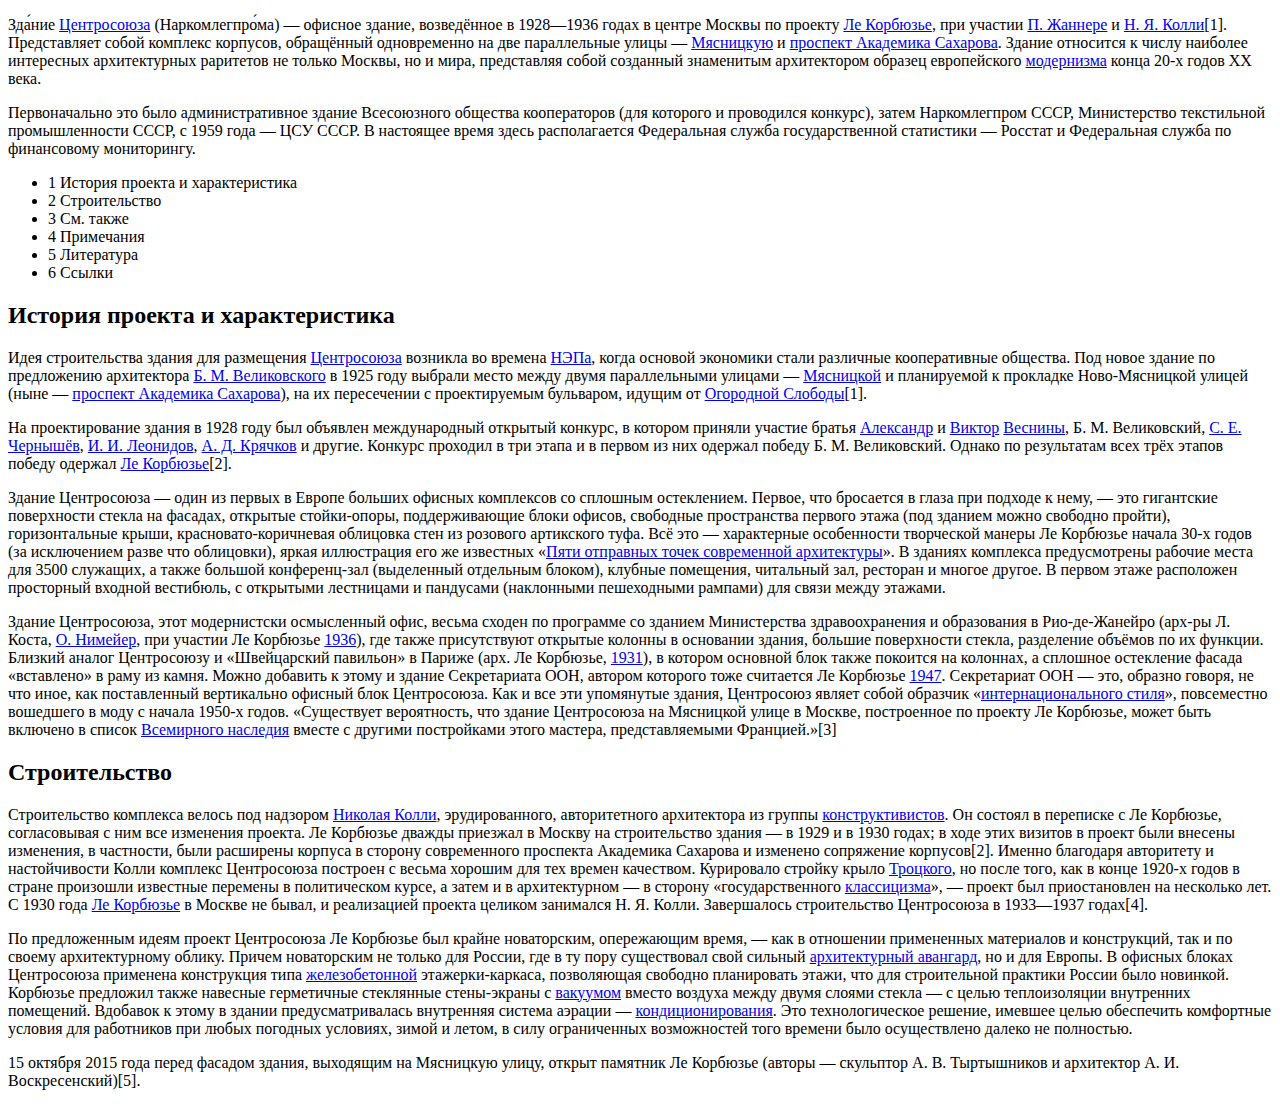
==== index2.html @ 6dd2ca1f "добавлен новый проект" ====
<!DOCTYPE html>
<!DOCTYPE html>
<html>
  <head>
    <meta charset="utf-8">
    <title>Здание Центросоюза</title>
  </head>
  <body>
    <p>Зда́ние <a href="https://ru.wikipedia.org/wiki/%D0%A6%D0%B5%D0%BD%D1%82%D1%80%D0%BE%D1%81%D0%BE%D1%8E%D0%B7">Центросоюза</a> (Наркомлегпро́ма) — офисное здание, возведённое в 1928—1936 годах в центре Москвы по проекту <a href="https://ru.wikipedia.org/wiki/%D0%9B%D0%B5_%D0%9A%D0%BE%D1%80%D0%B1%D1%8E%D0%B7%D1%8C%D0%B5">Ле Корбюзье</a>, при участии <a href="https://ru.wikipedia.org/wiki/%D0%96%D0%B0%D0%BD%D0%BD%D0%B5%D1%80%D0%B5,_%D0%9F%D1%8C%D0%B5%D1%80">П. Жаннере</a> и <a href="https://ru.wikipedia.org/wiki/%D0%9A%D0%BE%D0%BB%D0%BB%D0%B8,_%D0%9D%D0%B8%D0%BA%D0%BE%D0%BB%D0%B0%D0%B9_%D0%94%D0%B6%D0%B5%D0%BC%D1%81%D0%BE%D0%B2%D0%B8%D1%87">Н. Я. Колли</a>[1]. Представляет собой комплекс корпусов, обращённый одновременно на две параллельные улицы — <a href="https://ru.wikipedia.org/wiki/%D0%9C%D1%8F%D1%81%D0%BD%D0%B8%D1%86%D0%BA%D0%B0%D1%8F_%D1%83%D0%BB%D0%B8%D1%86%D0%B0">Мясницкую</a> и <a href="https://ru.wikipedia.org/wiki/%D0%9F%D1%80%D0%BE%D1%81%D0%BF%D0%B5%D0%BA%D1%82_%D0%90%D0%BA%D0%B0%D0%B4%D0%B5%D0%BC%D0%B8%D0%BA%D0%B0_%D0%A1%D0%B0%D1%85%D0%B0%D1%80%D0%BE%D0%B2%D0%B0_(%D0%9C%D0%BE%D1%81%D0%BA%D0%B2%D0%B0)">проспект Академика Сахарова</a>. Здание относится к числу наиболее интересных архитектурных раритетов не только Москвы, но и мира, представляя собой созданный знаменитым архитектором образец европейского <a href="https://ru.wikipedia.org/wiki/%D0%90%D1%80%D1%85%D0%B8%D1%82%D0%B5%D0%BA%D1%82%D1%83%D1%80%D0%BD%D1%8B%D0%B9_%D0%BC%D0%BE%D0%B4%D0%B5%D1%80%D0%BD%D0%B8%D0%B7%D0%BC">модернизма</a> конца 20-х годов XX века.</p>
    <p>Первоначально это было административное здание Всесоюзного общества кооператоров (для которого и проводился конкурс), затем Наркомлегпром СССР, Министерство текстильной промышленности СССР, с 1959 года — ЦСУ СССР. В настоящее время здесь располагается Федеральная служба государственной статистики — Росстат и Федеральная служба по финансовому мониторингу.</p>

    <ul>
      <li>1	История проекта и характеристика</li>
      <li>2	Строительство</li>
      <li>3	См. также</li>
      <li>4	Примечания</li>
      <li>5	Литература</li>
      <li>6	Ссылки</li>
    </ul>

    <h2>История проекта и характеристика</h2>
    <p>Идея строительства здания для размещения <a href="https://ru.wikipedia.org/wiki/%D0%A6%D0%B5%D0%BD%D1%82%D1%80%D0%BE%D1%81%D0%BE%D1%8E%D0%B7">Центросоюза</a> возникла во времена <a href="https://ru.wikipedia.org/wiki/%D0%9D%D0%BE%D0%B2%D0%B0%D1%8F_%D1%8D%D0%BA%D0%BE%D0%BD%D0%BE%D0%BC%D0%B8%D1%87%D0%B5%D1%81%D0%BA%D0%B0%D1%8F_%D0%BF%D0%BE%D0%BB%D0%B8%D1%82%D0%B8%D0%BA%D0%B0">НЭПа</a>, когда основой экономики стали различные кооперативные общества. Под новое здание по предложению архитектора <a href="https://ru.wikipedia.org/wiki/%D0%92%D0%B5%D0%BB%D0%B8%D0%BA%D0%BE%D0%B2%D1%81%D0%BA%D0%B8%D0%B9,_%D0%91%D0%BE%D1%80%D0%B8%D1%81_%D0%9C%D0%B8%D1%85%D0%B0%D0%B9%D0%BB%D0%BE%D0%B2%D0%B8%D1%87">Б. М. Великовского</a> в 1925 году выбрали место между двумя параллельными улицами — <a href="https://ru.wikipedia.org/wiki/%D0%9C%D1%8F%D1%81%D0%BD%D0%B8%D1%86%D0%BA%D0%B0%D1%8F_%D1%83%D0%BB%D0%B8%D1%86%D0%B0">Мясницкой</a> и планируемой к прокладке Ново-Мясницкой улицей (ныне — <a href="https://ru.wikipedia.org/wiki/%D0%9F%D1%80%D0%BE%D1%81%D0%BF%D0%B5%D0%BA%D1%82_%D0%90%D0%BA%D0%B0%D0%B4%D0%B5%D0%BC%D0%B8%D0%BA%D0%B0_%D0%A1%D0%B0%D1%85%D0%B0%D1%80%D0%BE%D0%B2%D0%B0_(%D0%9C%D0%BE%D1%81%D0%BA%D0%B2%D0%B0)">проспект Академика Сахарова</a>), на их пересечении с проектируемым бульваром, идущим от <a href="https://ru.wikipedia.org/wiki/%D0%9F%D0%B5%D1%80%D0%B5%D1%83%D0%BB%D0%BE%D0%BA_%D0%9E%D0%B3%D0%BE%D1%80%D0%BE%D0%B4%D0%BD%D0%B0%D1%8F_%D0%A1%D0%BB%D0%BE%D0%B1%D0%BE%D0%B4%D0%B0">Огородной Слободы</a>[1].</p>
    <p>На проектирование здания в 1928 году был объявлен международный открытый конкурс, в котором приняли участие братья <a href="https://ru.wikipedia.org/wiki/%D0%92%D0%B5%D1%81%D0%BD%D0%B8%D0%BD,_%D0%90%D0%BB%D0%B5%D0%BA%D1%81%D0%B0%D0%BD%D0%B4%D1%80_%D0%90%D0%BB%D0%B5%D0%BA%D1%81%D0%B0%D0%BD%D0%B4%D1%80%D0%BE%D0%B2%D0%B8%D1%87">Александр</a> и <a href="https://ru.wikipedia.org/wiki/%D0%92%D0%B5%D1%81%D0%BD%D0%B8%D0%BD,_%D0%92%D0%B8%D0%BA%D1%82%D0%BE%D1%80_%D0%90%D0%BB%D0%B5%D0%BA%D1%81%D0%B0%D0%BD%D0%B4%D1%80%D0%BE%D0%B2%D0%B8%D1%87">Виктор</a> <a href="https://ru.wikipedia.org/wiki/%D0%92%D0%B5%D1%81%D0%BD%D0%B8%D0%BD%D1%8B">Веснины</a>, Б. М. Великовский, <a href="https://ru.wikipedia.org/wiki/%D0%A7%D0%B5%D1%80%D0%BD%D1%8B%D1%88%D1%91%D0%B2,_%D0%A1%D0%B5%D1%80%D0%B3%D0%B5%D0%B9_%D0%95%D0%B3%D0%BE%D1%80%D0%BE%D0%B2%D0%B8%D1%87">С. Е. Чернышёв</a>, <a href="https://ru.wikipedia.org/wiki/%D0%9B%D0%B5%D0%BE%D0%BD%D0%B8%D0%B4%D0%BE%D0%B2,_%D0%98%D0%B2%D0%B0%D0%BD_%D0%98%D0%BB%D1%8C%D0%B8%D1%87">И. И. Леонидов</a>, <a href="https://ru.wikipedia.org/wiki/%D0%9A%D1%80%D1%8F%D1%87%D0%BA%D0%BE%D0%B2,_%D0%90%D0%BD%D0%B4%D1%80%D0%B5%D0%B9_%D0%94%D0%BC%D0%B8%D1%82%D1%80%D0%B8%D0%B5%D0%B2%D0%B8%D1%87">А. Д. Крячков</a> и другие. Конкурс проходил в три этапа и в первом из них одержал победу Б. М. Великовский. Однако по результатам всех трёх этапов победу одержал <a href="https://ru.wikipedia.org/wiki/%D0%9B%D0%B5_%D0%9A%D0%BE%D1%80%D0%B1%D1%8E%D0%B7%D1%8C%D0%B5">Ле Корбюзье</a>[2].</p>
    <p>Здание Центросоюза — один из первых в Европе больших офисных комплексов со сплошным остеклением. Первое, что бросается в глаза при подходе к нему, — это гигантские поверхности стекла на фасадах, открытые стойки-опоры, поддерживающие блоки офисов, свободные пространства первого этажа (под зданием можно свободно пройти), горизонтальные крыши, красновато-коричневая облицовка стен из розового артикского туфа. Всё это — характерные особенности творческой манеры Ле Корбюзье начала 30-х годов (за исключением разве что облицовки), яркая иллюстрация его же известных «<a href="https://ru.wikipedia.org/wiki/%D0%9F%D1%8F%D1%82%D1%8C_%D0%BE%D1%82%D0%BF%D1%80%D0%B0%D0%B2%D0%BD%D1%8B%D1%85_%D1%82%D0%BE%D1%87%D0%B5%D0%BA_%D1%81%D0%BE%D0%B2%D1%80%D0%B5%D0%BC%D0%B5%D0%BD%D0%BD%D0%BE%D0%B9_%D0%B0%D1%80%D1%85%D0%B8%D1%82%D0%B5%D0%BA%D1%82%D1%83%D1%80%D1%8B">Пяти отправных точек современной архитектуры</a>». В зданиях комплекса предусмотрены рабочие места для 3500 служащих, а также большой конференц-зал (выделенный отдельным блоком), клубные помещения, читальный зал, ресторан и многое другое. В первом этаже расположен просторный входной вестибюль, с открытыми лестницами и пандусами (наклонными пешеходными рампами) для связи между этажами.</p>
    <p>Здание Центросоюза, этот модернистски осмысленный офис, весьма сходен по программе со зданием Министерства здравоохранения и образования в Рио-де-Жанейро (арх-ры Л. Коста, <a href="https://ru.wikipedia.org/wiki/%D0%9D%D0%B8%D0%BC%D0%B5%D0%B9%D0%B5%D1%80,_%D0%9E%D1%81%D0%BA%D0%B0%D1%80">О. Нимейер</a>, при участии Ле Корбюзье <a href="https://ru.wikipedia.org/wiki/1936">1936</a>), где также присутствуют открытые колонны в основании здания, большие поверхности стекла, разделение объёмов по их функции. Близкий аналог Центросоюзу и «Швейцарский павильон» в Париже (арх. Ле Корбюзье, <a href="https://ru.wikipedia.org/wiki/1931">1931</a>), в котором основной блок также покоится на колоннах, а сплошное остекление фасада «вставлено» в раму из камня. Можно добавить к этому и здание Секретариата ООН, автором которого тоже считается Ле Корбюзье <a href="https://ru.wikipedia.org/wiki/1947">1947</a>. Секретариат ООН — это, образно говоря, не что иное, как поставленный вертикально офисный блок Центросоюза. Как и все эти упомянутые здания, Центросоюз являет собой образчик «<a href="https://ru.wikipedia.org/wiki/%D0%92%D1%81%D0%B5%D0%BC%D0%B8%D1%80%D0%BD%D0%BE%D0%B5_%D0%BD%D0%B0%D1%81%D0%BB%D0%B5%D0%B4%D0%B8%D0%B5">интернационального стиля</a>», повсеместно вошедшего в моду с начала 1950-х годов. «Существует вероятность, что здание Центросоюза на Мясницкой улице в Москве, построенное по проекту Ле Корбюзье, может быть включено в список <a href="https://ru.wikipedia.org/wiki/%D0%92%D1%81%D0%B5%D0%BC%D0%B8%D1%80%D0%BD%D0%BE%D0%B5_%D0%BD%D0%B0%D1%81%D0%BB%D0%B5%D0%B4%D0%B8%D0%B5">Всемирного наследия</a> вместе с другими постройками этого мастера, представляемыми Францией.»[3]</p>

    <h2>Строительство</h2>
    <p>Строительство комплекса велось под надзором <a href="https://ru.wikipedia.org/wiki/%D0%9A%D0%BE%D0%BB%D0%BB%D0%B8,_%D0%9D%D0%B8%D0%BA%D0%BE%D0%BB%D0%B0%D0%B9_%D0%AF%D0%BA%D0%BE%D0%B2%D0%BB%D0%B5%D0%B2%D0%B8%D1%87">Николая Колли</a>, эрудированного, авторитетного архитектора из группы <a href="https://ru.wikipedia.org/wiki/%D0%9A%D0%BE%D0%BD%D1%81%D1%82%D1%80%D1%83%D0%BA%D1%82%D0%B8%D0%B2%D0%B8%D0%B7%D0%BC_(%D0%B8%D1%81%D0%BA%D1%83%D1%81%D1%81%D1%82%D0%B2%D0%BE)">конструктивистов</a>. Он состоял в переписке с Ле Корбюзье, согласовывая с ним все изменения проекта. Ле Корбюзье дважды приезжал в Москву на строительство здания — в 1929 и в 1930 годах; в ходе этих визитов в проект были внесены изменения, в частности, были расширены корпуса в сторону современного проспекта Академика Сахарова и изменено сопряжение корпусов[2]. Именно благодаря авторитету и настойчивости Колли комплекс Центросоюза построен с весьма хорошим для тех времен качеством. Курировало стройку крыло <a href="https://ru.wikipedia.org/wiki/%D0%A2%D1%80%D0%BE%D1%86%D0%BA%D0%B8%D0%B9,_%D0%9B%D0%B5%D0%B2">Троцкого</a>, но после того, как в конце 1920-х годов в стране произошли известные перемены в политическом курсе, а затем и в архитектурном — в сторону «государственного <a href="https://ru.wikipedia.org/wiki/%D0%9A%D0%BB%D0%B0%D1%81%D1%81%D0%B8%D1%86%D0%B8%D0%B7%D0%BC">классицизма</a>», — проект был приостановлен на несколько лет. С 1930 года <a href="https://ru.wikipedia.org/wiki/%D0%9B%D0%B5_%D0%9A%D0%BE%D1%80%D0%B1%D1%8E%D0%B7%D1%8C%D0%B5">Ле Корбюзье</a> в Москве не бывал, и реализацией проекта целиком занимался Н. Я. Колли. Завершалось строительство Центросоюза в 1933—1937 годах[4].</p>
    <p>По предложенным идеям проект Центросоюза Ле Корбюзье был крайне новаторским, опережающим время, — как в отношении примененных материалов и конструкций, так и по своему архитектурному облику. Причем новаторским не только для России, где в ту пору существовал свой сильный <a href="https://ru.wikipedia.org/wiki/%D0%9A%D0%BE%D0%BD%D1%81%D1%82%D1%80%D1%83%D0%BA%D1%82%D0%B8%D0%B2%D0%B8%D0%B7%D0%BC_(%D0%B8%D1%81%D0%BA%D1%83%D1%81%D1%81%D1%82%D0%B2%D0%BE)">архитектурный авангард</a>, но и для Европы. В офисных блоках Центросоюза применена конструкция типа <a href="https://ru.wikipedia.org/wiki/%D0%96%D0%B5%D0%BB%D0%B5%D0%B7%D0%BE%D0%B1%D0%B5%D1%82%D0%BE%D0%BD">железобетонной</a> этажерки-каркаса, позволяющая свободно планировать этажи, что для строительной практики России было новинкой. Корбюзье предложил также навесные герметичные стеклянные стены-экраны с <a href="https://ru.wikipedia.org/wiki/%D0%92%D0%B0%D0%BA%D1%83%D1%83%D0%BC">вакуумом</a> вместо воздуха между двумя слоями стекла — с целью теплоизоляции внутренних помещений. Вдобавок к этому в здании предусматривалась внутренняя система аэрации — <a href="https://ru.wikipedia.org/wiki/%D0%9A%D0%BE%D0%BD%D0%B4%D0%B8%D1%86%D0%B8%D0%BE%D0%BD%D0%B8%D1%80%D0%BE%D0%B2%D0%B0%D0%BD%D0%B8%D0%B5">кондиционирования</a>. Это технологическое решение, имевшее целью обеспечить комфортные условия для работников при любых погодных условиях, зимой и летом, в силу ограниченных возможностей того времени было осуществлено далеко не полностью.</p>
    <p>15 октября 2015 года перед фасадом здания, выходящим на Мясницкую улицу, открыт памятник Ле Корбюзье (авторы — скульптор А. В. Тыртышников и архитектор А. И. Воскресенский)[5].</p>
  </body>
</html>
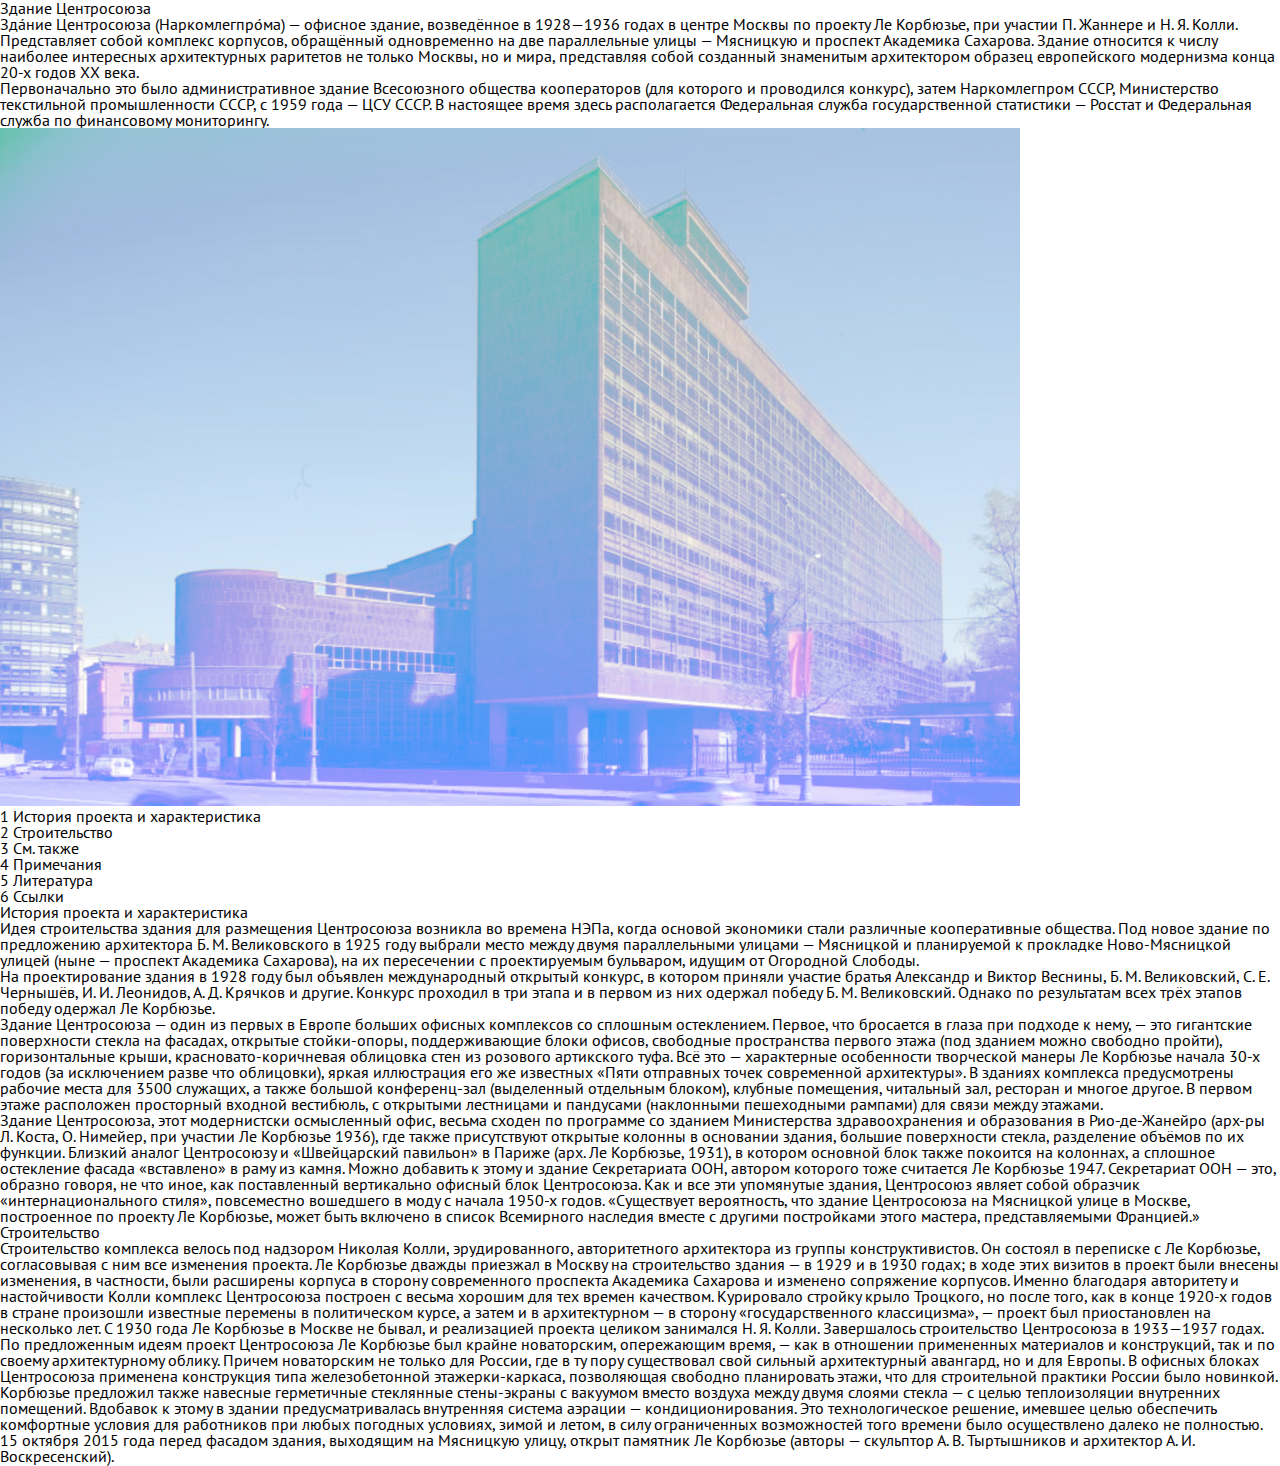
==== commit 471db2f6: "занятие 3" ====
--- a/index2.html
+++ b/index2.html
@@ -1,13 +1,17 @@
-<!DOCTYPE html>
 <!DOCTYPE html>
 <html>
   <head>
     <meta charset="utf-8">
     <title>Здание Центросоюза</title>
+    <link rel="stylesheet" href="stylesheets/style.css">
   </head>
+
   <body>
-    <p>Зда́ние <a href="https://ru.wikipedia.org/wiki/%D0%A6%D0%B5%D0%BD%D1%82%D1%80%D0%BE%D1%81%D0%BE%D1%8E%D0%B7">Центросоюза</a> (Наркомлегпро́ма) — офисное здание, возведённое в 1928—1936 годах в центре Москвы по проекту <a href="https://ru.wikipedia.org/wiki/%D0%9B%D0%B5_%D0%9A%D0%BE%D1%80%D0%B1%D1%8E%D0%B7%D1%8C%D0%B5">Ле Корбюзье</a>, при участии <a href="https://ru.wikipedia.org/wiki/%D0%96%D0%B0%D0%BD%D0%BD%D0%B5%D1%80%D0%B5,_%D0%9F%D1%8C%D0%B5%D1%80">П. Жаннере</a> и <a href="https://ru.wikipedia.org/wiki/%D0%9A%D0%BE%D0%BB%D0%BB%D0%B8,_%D0%9D%D0%B8%D0%BA%D0%BE%D0%BB%D0%B0%D0%B9_%D0%94%D0%B6%D0%B5%D0%BC%D1%81%D0%BE%D0%B2%D0%B8%D1%87">Н. Я. Колли</a>[1]. Представляет собой комплекс корпусов, обращённый одновременно на две параллельные улицы — <a href="https://ru.wikipedia.org/wiki/%D0%9C%D1%8F%D1%81%D0%BD%D0%B8%D1%86%D0%BA%D0%B0%D1%8F_%D1%83%D0%BB%D0%B8%D1%86%D0%B0">Мясницкую</a> и <a href="https://ru.wikipedia.org/wiki/%D0%9F%D1%80%D0%BE%D1%81%D0%BF%D0%B5%D0%BA%D1%82_%D0%90%D0%BA%D0%B0%D0%B4%D0%B5%D0%BC%D0%B8%D0%BA%D0%B0_%D0%A1%D0%B0%D1%85%D0%B0%D1%80%D0%BE%D0%B2%D0%B0_(%D0%9C%D0%BE%D1%81%D0%BA%D0%B2%D0%B0)">проспект Академика Сахарова</a>. Здание относится к числу наиболее интересных архитектурных раритетов не только Москвы, но и мира, представляя собой созданный знаменитым архитектором образец европейского <a href="https://ru.wikipedia.org/wiki/%D0%90%D1%80%D1%85%D0%B8%D1%82%D0%B5%D0%BA%D1%82%D1%83%D1%80%D0%BD%D1%8B%D0%B9_%D0%BC%D0%BE%D0%B4%D0%B5%D1%80%D0%BD%D0%B8%D0%B7%D0%BC">модернизма</a> конца 20-х годов XX века.</p>
+    <h1>Здание Центросоюза</h1>
+    <p>Зда́ние <a target="_blank" href href="https://ru.wikipedia.org/wiki/%D0%A6%D0%B5%D0%BD%D1%82%D1%80%D0%BE%D1%81%D0%BE%D1%8E%D0%B7">Центросоюза</a> (Наркомлегпро́ма) — офисное здание, возведённое в 1928—1936 годах в центре Москвы по проекту <a target="_blank" href href="https://ru.wikipedia.org/wiki/%D0%9B%D0%B5_%D0%9A%D0%BE%D1%80%D0%B1%D1%8E%D0%B7%D1%8C%D0%B5">Ле Корбюзье</a>, при участии <a target="_blank" href href="https://ru.wikipedia.org/wiki/%D0%96%D0%B0%D0%BD%D0%BD%D0%B5%D1%80%D0%B5,_%D0%9F%D1%8C%D0%B5%D1%80">П. Жаннере</a> и <a target="_blank" href href="https://ru.wikipedia.org/wiki/%D0%9A%D0%BE%D0%BB%D0%BB%D0%B8,_%D0%9D%D0%B8%D0%BA%D0%BE%D0%BB%D0%B0%D0%B9_%D0%94%D0%B6%D0%B5%D0%BC%D1%81%D0%BE%D0%B2%D0%B8%D1%87">Н. Я. Колли</a>. Представляет собой комплекс корпусов, обращённый одновременно на две параллельные улицы — <a target="_blank" href href="https://ru.wikipedia.org/wiki/%D0%9C%D1%8F%D1%81%D0%BD%D0%B8%D1%86%D0%BA%D0%B0%D1%8F_%D1%83%D0%BB%D0%B8%D1%86%D0%B0">Мясницкую</a> и <a target="_blank" href href="https://ru.wikipedia.org/wiki/%D0%9F%D1%80%D0%BE%D1%81%D0%BF%D0%B5%D0%BA%D1%82_%D0%90%D0%BA%D0%B0%D0%B4%D0%B5%D0%BC%D0%B8%D0%BA%D0%B0_%D0%A1%D0%B0%D1%85%D0%B0%D1%80%D0%BE%D0%B2%D0%B0_(%D0%9C%D0%BE%D1%81%D0%BA%D0%B2%D0%B0)">проспект Академика Сахарова</a>. Здание относится к числу наиболее интересных архитектурных раритетов не только Москвы, но и мира, представляя собой созданный знаменитым архитектором образец европейского <a target="_blank" href href="https://ru.wikipedia.org/wiki/%D0%90%D1%80%D1%85%D0%B8%D1%82%D0%B5%D0%BA%D1%82%D1%83%D1%80%D0%BD%D1%8B%D0%B9_%D0%BC%D0%BE%D0%B4%D0%B5%D1%80%D0%BD%D0%B8%D0%B7%D0%BC">модернизма</a> конца 20-х годов XX века.</p>
     <p>Первоначально это было административное здание Всесоюзного общества кооператоров (для которого и проводился конкурс), затем Наркомлегпром СССР, Министерство текстильной промышленности СССР, с 1959 года — ЦСУ СССР. В настоящее время здесь располагается Федеральная служба государственной статистики — Росстат и Федеральная служба по финансовому мониторингу.</p>
+
+    <img src="images/centrosouz.jpg" alt="Здание Центросоюза">
 
     <ul>
       <li>1	История проекта и характеристика</li>
@@ -19,14 +23,14 @@
     </ul>
 
     <h2>История проекта и характеристика</h2>
-    <p>Идея строительства здания для размещения <a href="https://ru.wikipedia.org/wiki/%D0%A6%D0%B5%D0%BD%D1%82%D1%80%D0%BE%D1%81%D0%BE%D1%8E%D0%B7">Центросоюза</a> возникла во времена <a href="https://ru.wikipedia.org/wiki/%D0%9D%D0%BE%D0%B2%D0%B0%D1%8F_%D1%8D%D0%BA%D0%BE%D0%BD%D0%BE%D0%BC%D0%B8%D1%87%D0%B5%D1%81%D0%BA%D0%B0%D1%8F_%D0%BF%D0%BE%D0%BB%D0%B8%D1%82%D0%B8%D0%BA%D0%B0">НЭПа</a>, когда основой экономики стали различные кооперативные общества. Под новое здание по предложению архитектора <a href="https://ru.wikipedia.org/wiki/%D0%92%D0%B5%D0%BB%D0%B8%D0%BA%D0%BE%D0%B2%D1%81%D0%BA%D0%B8%D0%B9,_%D0%91%D0%BE%D1%80%D0%B8%D1%81_%D0%9C%D0%B8%D1%85%D0%B0%D0%B9%D0%BB%D0%BE%D0%B2%D0%B8%D1%87">Б. М. Великовского</a> в 1925 году выбрали место между двумя параллельными улицами — <a href="https://ru.wikipedia.org/wiki/%D0%9C%D1%8F%D1%81%D0%BD%D0%B8%D1%86%D0%BA%D0%B0%D1%8F_%D1%83%D0%BB%D0%B8%D1%86%D0%B0">Мясницкой</a> и планируемой к прокладке Ново-Мясницкой улицей (ныне — <a href="https://ru.wikipedia.org/wiki/%D0%9F%D1%80%D0%BE%D1%81%D0%BF%D0%B5%D0%BA%D1%82_%D0%90%D0%BA%D0%B0%D0%B4%D0%B5%D0%BC%D0%B8%D0%BA%D0%B0_%D0%A1%D0%B0%D1%85%D0%B0%D1%80%D0%BE%D0%B2%D0%B0_(%D0%9C%D0%BE%D1%81%D0%BA%D0%B2%D0%B0)">проспект Академика Сахарова</a>), на их пересечении с проектируемым бульваром, идущим от <a href="https://ru.wikipedia.org/wiki/%D0%9F%D0%B5%D1%80%D0%B5%D1%83%D0%BB%D0%BE%D0%BA_%D0%9E%D0%B3%D0%BE%D1%80%D0%BE%D0%B4%D0%BD%D0%B0%D1%8F_%D0%A1%D0%BB%D0%BE%D0%B1%D0%BE%D0%B4%D0%B0">Огородной Слободы</a>[1].</p>
-    <p>На проектирование здания в 1928 году был объявлен международный открытый конкурс, в котором приняли участие братья <a href="https://ru.wikipedia.org/wiki/%D0%92%D0%B5%D1%81%D0%BD%D0%B8%D0%BD,_%D0%90%D0%BB%D0%B5%D0%BA%D1%81%D0%B0%D0%BD%D0%B4%D1%80_%D0%90%D0%BB%D0%B5%D0%BA%D1%81%D0%B0%D0%BD%D0%B4%D1%80%D0%BE%D0%B2%D0%B8%D1%87">Александр</a> и <a href="https://ru.wikipedia.org/wiki/%D0%92%D0%B5%D1%81%D0%BD%D0%B8%D0%BD,_%D0%92%D0%B8%D0%BA%D1%82%D0%BE%D1%80_%D0%90%D0%BB%D0%B5%D0%BA%D1%81%D0%B0%D0%BD%D0%B4%D1%80%D0%BE%D0%B2%D0%B8%D1%87">Виктор</a> <a href="https://ru.wikipedia.org/wiki/%D0%92%D0%B5%D1%81%D0%BD%D0%B8%D0%BD%D1%8B">Веснины</a>, Б. М. Великовский, <a href="https://ru.wikipedia.org/wiki/%D0%A7%D0%B5%D1%80%D0%BD%D1%8B%D1%88%D1%91%D0%B2,_%D0%A1%D0%B5%D1%80%D0%B3%D0%B5%D0%B9_%D0%95%D0%B3%D0%BE%D1%80%D0%BE%D0%B2%D0%B8%D1%87">С. Е. Чернышёв</a>, <a href="https://ru.wikipedia.org/wiki/%D0%9B%D0%B5%D0%BE%D0%BD%D0%B8%D0%B4%D0%BE%D0%B2,_%D0%98%D0%B2%D0%B0%D0%BD_%D0%98%D0%BB%D1%8C%D0%B8%D1%87">И. И. Леонидов</a>, <a href="https://ru.wikipedia.org/wiki/%D0%9A%D1%80%D1%8F%D1%87%D0%BA%D0%BE%D0%B2,_%D0%90%D0%BD%D0%B4%D1%80%D0%B5%D0%B9_%D0%94%D0%BC%D0%B8%D1%82%D1%80%D0%B8%D0%B5%D0%B2%D0%B8%D1%87">А. Д. Крячков</a> и другие. Конкурс проходил в три этапа и в первом из них одержал победу Б. М. Великовский. Однако по результатам всех трёх этапов победу одержал <a href="https://ru.wikipedia.org/wiki/%D0%9B%D0%B5_%D0%9A%D0%BE%D1%80%D0%B1%D1%8E%D0%B7%D1%8C%D0%B5">Ле Корбюзье</a>[2].</p>
-    <p>Здание Центросоюза — один из первых в Европе больших офисных комплексов со сплошным остеклением. Первое, что бросается в глаза при подходе к нему, — это гигантские поверхности стекла на фасадах, открытые стойки-опоры, поддерживающие блоки офисов, свободные пространства первого этажа (под зданием можно свободно пройти), горизонтальные крыши, красновато-коричневая облицовка стен из розового артикского туфа. Всё это — характерные особенности творческой манеры Ле Корбюзье начала 30-х годов (за исключением разве что облицовки), яркая иллюстрация его же известных «<a href="https://ru.wikipedia.org/wiki/%D0%9F%D1%8F%D1%82%D1%8C_%D0%BE%D1%82%D0%BF%D1%80%D0%B0%D0%B2%D0%BD%D1%8B%D1%85_%D1%82%D0%BE%D1%87%D0%B5%D0%BA_%D1%81%D0%BE%D0%B2%D1%80%D0%B5%D0%BC%D0%B5%D0%BD%D0%BD%D0%BE%D0%B9_%D0%B0%D1%80%D1%85%D0%B8%D1%82%D0%B5%D0%BA%D1%82%D1%83%D1%80%D1%8B">Пяти отправных точек современной архитектуры</a>». В зданиях комплекса предусмотрены рабочие места для 3500 служащих, а также большой конференц-зал (выделенный отдельным блоком), клубные помещения, читальный зал, ресторан и многое другое. В первом этаже расположен просторный входной вестибюль, с открытыми лестницами и пандусами (наклонными пешеходными рампами) для связи между этажами.</p>
-    <p>Здание Центросоюза, этот модернистски осмысленный офис, весьма сходен по программе со зданием Министерства здравоохранения и образования в Рио-де-Жанейро (арх-ры Л. Коста, <a href="https://ru.wikipedia.org/wiki/%D0%9D%D0%B8%D0%BC%D0%B5%D0%B9%D0%B5%D1%80,_%D0%9E%D1%81%D0%BA%D0%B0%D1%80">О. Нимейер</a>, при участии Ле Корбюзье <a href="https://ru.wikipedia.org/wiki/1936">1936</a>), где также присутствуют открытые колонны в основании здания, большие поверхности стекла, разделение объёмов по их функции. Близкий аналог Центросоюзу и «Швейцарский павильон» в Париже (арх. Ле Корбюзье, <a href="https://ru.wikipedia.org/wiki/1931">1931</a>), в котором основной блок также покоится на колоннах, а сплошное остекление фасада «вставлено» в раму из камня. Можно добавить к этому и здание Секретариата ООН, автором которого тоже считается Ле Корбюзье <a href="https://ru.wikipedia.org/wiki/1947">1947</a>. Секретариат ООН — это, образно говоря, не что иное, как поставленный вертикально офисный блок Центросоюза. Как и все эти упомянутые здания, Центросоюз являет собой образчик «<a href="https://ru.wikipedia.org/wiki/%D0%92%D1%81%D0%B5%D0%BC%D0%B8%D1%80%D0%BD%D0%BE%D0%B5_%D0%BD%D0%B0%D1%81%D0%BB%D0%B5%D0%B4%D0%B8%D0%B5">интернационального стиля</a>», повсеместно вошедшего в моду с начала 1950-х годов. «Существует вероятность, что здание Центросоюза на Мясницкой улице в Москве, построенное по проекту Ле Корбюзье, может быть включено в список <a href="https://ru.wikipedia.org/wiki/%D0%92%D1%81%D0%B5%D0%BC%D0%B8%D1%80%D0%BD%D0%BE%D0%B5_%D0%BD%D0%B0%D1%81%D0%BB%D0%B5%D0%B4%D0%B8%D0%B5">Всемирного наследия</a> вместе с другими постройками этого мастера, представляемыми Францией.»[3]</p>
+    <p>Идея строительства здания для размещения <a target="_blank" href href="https://ru.wikipedia.org/wiki/%D0%A6%D0%B5%D0%BD%D1%82%D1%80%D0%BE%D1%81%D0%BE%D1%8E%D0%B7">Центросоюза</a> возникла во времена <a target="_blank" href href="https://ru.wikipedia.org/wiki/%D0%9D%D0%BE%D0%B2%D0%B0%D1%8F_%D1%8D%D0%BA%D0%BE%D0%BD%D0%BE%D0%BC%D0%B8%D1%87%D0%B5%D1%81%D0%BA%D0%B0%D1%8F_%D0%BF%D0%BE%D0%BB%D0%B8%D1%82%D0%B8%D0%BA%D0%B0">НЭПа</a>, когда основой экономики стали различные кооперативные общества. Под новое здание по предложению архитектора <a target="_blank" href href="https://ru.wikipedia.org/wiki/%D0%92%D0%B5%D0%BB%D0%B8%D0%BA%D0%BE%D0%B2%D1%81%D0%BA%D0%B8%D0%B9,_%D0%91%D0%BE%D1%80%D0%B8%D1%81_%D0%9C%D0%B8%D1%85%D0%B0%D0%B9%D0%BB%D0%BE%D0%B2%D0%B8%D1%87">Б. М. Великовского</a> в 1925 году выбрали место между двумя параллельными улицами — <a target="_blank" href href="https://ru.wikipedia.org/wiki/%D0%9C%D1%8F%D1%81%D0%BD%D0%B8%D1%86%D0%BA%D0%B0%D1%8F_%D1%83%D0%BB%D0%B8%D1%86%D0%B0">Мясницкой</a> и планируемой к прокладке Ново-Мясницкой улицей (ныне — <a target="_blank" href href="https://ru.wikipedia.org/wiki/%D0%9F%D1%80%D0%BE%D1%81%D0%BF%D0%B5%D0%BA%D1%82_%D0%90%D0%BA%D0%B0%D0%B4%D0%B5%D0%BC%D0%B8%D0%BA%D0%B0_%D0%A1%D0%B0%D1%85%D0%B0%D1%80%D0%BE%D0%B2%D0%B0_(%D0%9C%D0%BE%D1%81%D0%BA%D0%B2%D0%B0)">проспект Академика Сахарова</a>), на их пересечении с проектируемым бульваром, идущим от <a target="_blank" href href="https://ru.wikipedia.org/wiki/%D0%9F%D0%B5%D1%80%D0%B5%D1%83%D0%BB%D0%BE%D0%BA_%D0%9E%D0%B3%D0%BE%D1%80%D0%BE%D0%B4%D0%BD%D0%B0%D1%8F_%D0%A1%D0%BB%D0%BE%D0%B1%D0%BE%D0%B4%D0%B0">Огородной Слободы</a>.</p>
+    <p>На проектирование здания в 1928 году был объявлен международный открытый конкурс, в котором приняли участие братья <a target="_blank" href href="https://ru.wikipedia.org/wiki/%D0%92%D0%B5%D1%81%D0%BD%D0%B8%D0%BD,_%D0%90%D0%BB%D0%B5%D0%BA%D1%81%D0%B0%D0%BD%D0%B4%D1%80_%D0%90%D0%BB%D0%B5%D0%BA%D1%81%D0%B0%D0%BD%D0%B4%D1%80%D0%BE%D0%B2%D0%B8%D1%87">Александр</a> и <a target="_blank" href href="https://ru.wikipedia.org/wiki/%D0%92%D0%B5%D1%81%D0%BD%D0%B8%D0%BD,_%D0%92%D0%B8%D0%BA%D1%82%D0%BE%D1%80_%D0%90%D0%BB%D0%B5%D0%BA%D1%81%D0%B0%D0%BD%D0%B4%D1%80%D0%BE%D0%B2%D0%B8%D1%87">Виктор</a> <a target="_blank" href href="https://ru.wikipedia.org/wiki/%D0%92%D0%B5%D1%81%D0%BD%D0%B8%D0%BD%D1%8B">Веснины</a>, Б. М. Великовский, <a target="_blank" href href="https://ru.wikipedia.org/wiki/%D0%A7%D0%B5%D1%80%D0%BD%D1%8B%D1%88%D1%91%D0%B2,_%D0%A1%D0%B5%D1%80%D0%B3%D0%B5%D0%B9_%D0%95%D0%B3%D0%BE%D1%80%D0%BE%D0%B2%D0%B8%D1%87">С. Е. Чернышёв</a>, <a target="_blank" href href="https://ru.wikipedia.org/wiki/%D0%9B%D0%B5%D0%BE%D0%BD%D0%B8%D0%B4%D0%BE%D0%B2,_%D0%98%D0%B2%D0%B0%D0%BD_%D0%98%D0%BB%D1%8C%D0%B8%D1%87">И. И. Леонидов</a>, <a target="_blank" href href="https://ru.wikipedia.org/wiki/%D0%9A%D1%80%D1%8F%D1%87%D0%BA%D0%BE%D0%B2,_%D0%90%D0%BD%D0%B4%D1%80%D0%B5%D0%B9_%D0%94%D0%BC%D0%B8%D1%82%D1%80%D0%B8%D0%B5%D0%B2%D0%B8%D1%87">А. Д. Крячков</a> и другие. Конкурс проходил в три этапа и в первом из них одержал победу Б. М. Великовский. Однако по результатам всех трёх этапов победу одержал <a target="_blank" href href="https://ru.wikipedia.org/wiki/%D0%9B%D0%B5_%D0%9A%D0%BE%D1%80%D0%B1%D1%8E%D0%B7%D1%8C%D0%B5">Ле Корбюзье</a>.</p>
+    <p>Здание Центросоюза — один из первых в Европе больших офисных комплексов со сплошным остеклением. Первое, что бросается в глаза при подходе к нему, — это гигантские поверхности стекла на фасадах, открытые стойки-опоры, поддерживающие блоки офисов, свободные пространства первого этажа (под зданием можно свободно пройти), горизонтальные крыши, красновато-коричневая облицовка стен из розового артикского туфа. Всё это — характерные особенности творческой манеры Ле Корбюзье начала 30-х годов (за исключением разве что облицовки), яркая иллюстрация его же известных «<a target="_blank" href href="https://ru.wikipedia.org/wiki/%D0%9F%D1%8F%D1%82%D1%8C_%D0%BE%D1%82%D0%BF%D1%80%D0%B0%D0%B2%D0%BD%D1%8B%D1%85_%D1%82%D0%BE%D1%87%D0%B5%D0%BA_%D1%81%D0%BE%D0%B2%D1%80%D0%B5%D0%BC%D0%B5%D0%BD%D0%BD%D0%BE%D0%B9_%D0%B0%D1%80%D1%85%D0%B8%D1%82%D0%B5%D0%BA%D1%82%D1%83%D1%80%D1%8B">Пяти отправных точек современной архитектуры</a>». В зданиях комплекса предусмотрены рабочие места для 3500 служащих, а также большой конференц-зал (выделенный отдельным блоком), клубные помещения, читальный зал, ресторан и многое другое. В первом этаже расположен просторный входной вестибюль, с открытыми лестницами и пандусами (наклонными пешеходными рампами) для связи между этажами.</p>
+    <p>Здание Центросоюза, этот модернистски осмысленный офис, весьма сходен по программе со зданием Министерства здравоохранения и образования в Рио-де-Жанейро (арх-ры Л. Коста, <a target="_blank" href href="https://ru.wikipedia.org/wiki/%D0%9D%D0%B8%D0%BC%D0%B5%D0%B9%D0%B5%D1%80,_%D0%9E%D1%81%D0%BA%D0%B0%D1%80">О. Нимейер</a>, при участии Ле Корбюзье <a target="_blank" href href="https://ru.wikipedia.org/wiki/1936">1936</a>), где также присутствуют открытые колонны в основании здания, большие поверхности стекла, разделение объёмов по их функции. Близкий аналог Центросоюзу и «Швейцарский павильон» в Париже (арх. Ле Корбюзье, <a target="_blank" href href="https://ru.wikipedia.org/wiki/1931">1931</a>), в котором основной блок также покоится на колоннах, а сплошное остекление фасада «вставлено» в раму из камня. Можно добавить к этому и здание Секретариата ООН, автором которого тоже считается Ле Корбюзье <a target="_blank" href href="https://ru.wikipedia.org/wiki/1947">1947</a>. Секретариат ООН — это, образно говоря, не что иное, как поставленный вертикально офисный блок Центросоюза. Как и все эти упомянутые здания, Центросоюз являет собой образчик «<a target="_blank" href href="https://ru.wikipedia.org/wiki/%D0%92%D1%81%D0%B5%D0%BC%D0%B8%D1%80%D0%BD%D0%BE%D0%B5_%D0%BD%D0%B0%D1%81%D0%BB%D0%B5%D0%B4%D0%B8%D0%B5">интернационального стиля</a>», повсеместно вошедшего в моду с начала 1950-х годов. «Существует вероятность, что здание Центросоюза на Мясницкой улице в Москве, построенное по проекту Ле Корбюзье, может быть включено в список <a target="_blank" href href="https://ru.wikipedia.org/wiki/%D0%92%D1%81%D0%B5%D0%BC%D0%B8%D1%80%D0%BD%D0%BE%D0%B5_%D0%BD%D0%B0%D1%81%D0%BB%D0%B5%D0%B4%D0%B8%D0%B5">Всемирного наследия</a> вместе с другими постройками этого мастера, представляемыми Францией.»</p>
 
     <h2>Строительство</h2>
-    <p>Строительство комплекса велось под надзором <a href="https://ru.wikipedia.org/wiki/%D0%9A%D0%BE%D0%BB%D0%BB%D0%B8,_%D0%9D%D0%B8%D0%BA%D0%BE%D0%BB%D0%B0%D0%B9_%D0%AF%D0%BA%D0%BE%D0%B2%D0%BB%D0%B5%D0%B2%D0%B8%D1%87">Николая Колли</a>, эрудированного, авторитетного архитектора из группы <a href="https://ru.wikipedia.org/wiki/%D0%9A%D0%BE%D0%BD%D1%81%D1%82%D1%80%D1%83%D0%BA%D1%82%D0%B8%D0%B2%D0%B8%D0%B7%D0%BC_(%D0%B8%D1%81%D0%BA%D1%83%D1%81%D1%81%D1%82%D0%B2%D0%BE)">конструктивистов</a>. Он состоял в переписке с Ле Корбюзье, согласовывая с ним все изменения проекта. Ле Корбюзье дважды приезжал в Москву на строительство здания — в 1929 и в 1930 годах; в ходе этих визитов в проект были внесены изменения, в частности, были расширены корпуса в сторону современного проспекта Академика Сахарова и изменено сопряжение корпусов[2]. Именно благодаря авторитету и настойчивости Колли комплекс Центросоюза построен с весьма хорошим для тех времен качеством. Курировало стройку крыло <a href="https://ru.wikipedia.org/wiki/%D0%A2%D1%80%D0%BE%D1%86%D0%BA%D0%B8%D0%B9,_%D0%9B%D0%B5%D0%B2">Троцкого</a>, но после того, как в конце 1920-х годов в стране произошли известные перемены в политическом курсе, а затем и в архитектурном — в сторону «государственного <a href="https://ru.wikipedia.org/wiki/%D0%9A%D0%BB%D0%B0%D1%81%D1%81%D0%B8%D1%86%D0%B8%D0%B7%D0%BC">классицизма</a>», — проект был приостановлен на несколько лет. С 1930 года <a href="https://ru.wikipedia.org/wiki/%D0%9B%D0%B5_%D0%9A%D0%BE%D1%80%D0%B1%D1%8E%D0%B7%D1%8C%D0%B5">Ле Корбюзье</a> в Москве не бывал, и реализацией проекта целиком занимался Н. Я. Колли. Завершалось строительство Центросоюза в 1933—1937 годах[4].</p>
-    <p>По предложенным идеям проект Центросоюза Ле Корбюзье был крайне новаторским, опережающим время, — как в отношении примененных материалов и конструкций, так и по своему архитектурному облику. Причем новаторским не только для России, где в ту пору существовал свой сильный <a href="https://ru.wikipedia.org/wiki/%D0%9A%D0%BE%D0%BD%D1%81%D1%82%D1%80%D1%83%D0%BA%D1%82%D0%B8%D0%B2%D0%B8%D0%B7%D0%BC_(%D0%B8%D1%81%D0%BA%D1%83%D1%81%D1%81%D1%82%D0%B2%D0%BE)">архитектурный авангард</a>, но и для Европы. В офисных блоках Центросоюза применена конструкция типа <a href="https://ru.wikipedia.org/wiki/%D0%96%D0%B5%D0%BB%D0%B5%D0%B7%D0%BE%D0%B1%D0%B5%D1%82%D0%BE%D0%BD">железобетонной</a> этажерки-каркаса, позволяющая свободно планировать этажи, что для строительной практики России было новинкой. Корбюзье предложил также навесные герметичные стеклянные стены-экраны с <a href="https://ru.wikipedia.org/wiki/%D0%92%D0%B0%D0%BA%D1%83%D1%83%D0%BC">вакуумом</a> вместо воздуха между двумя слоями стекла — с целью теплоизоляции внутренних помещений. Вдобавок к этому в здании предусматривалась внутренняя система аэрации — <a href="https://ru.wikipedia.org/wiki/%D0%9A%D0%BE%D0%BD%D0%B4%D0%B8%D1%86%D0%B8%D0%BE%D0%BD%D0%B8%D1%80%D0%BE%D0%B2%D0%B0%D0%BD%D0%B8%D0%B5">кондиционирования</a>. Это технологическое решение, имевшее целью обеспечить комфортные условия для работников при любых погодных условиях, зимой и летом, в силу ограниченных возможностей того времени было осуществлено далеко не полностью.</p>
-    <p>15 октября 2015 года перед фасадом здания, выходящим на Мясницкую улицу, открыт памятник Ле Корбюзье (авторы — скульптор А. В. Тыртышников и архитектор А. И. Воскресенский)[5].</p>
+    <p>Строительство комплекса велось под надзором <a target="_blank" href href="https://ru.wikipedia.org/wiki/%D0%9A%D0%BE%D0%BB%D0%BB%D0%B8,_%D0%9D%D0%B8%D0%BA%D0%BE%D0%BB%D0%B0%D0%B9_%D0%AF%D0%BA%D0%BE%D0%B2%D0%BB%D0%B5%D0%B2%D0%B8%D1%87">Николая Колли</a>, эрудированного, авторитетного архитектора из группы <a target="_blank" href href="https://ru.wikipedia.org/wiki/%D0%9A%D0%BE%D0%BD%D1%81%D1%82%D1%80%D1%83%D0%BA%D1%82%D0%B8%D0%B2%D0%B8%D0%B7%D0%BC_(%D0%B8%D1%81%D0%BA%D1%83%D1%81%D1%81%D1%82%D0%B2%D0%BE)">конструктивистов</a>. Он состоял в переписке с Ле Корбюзье, согласовывая с ним все изменения проекта. Ле Корбюзье дважды приезжал в Москву на строительство здания — в 1929 и в 1930 годах; в ходе этих визитов в проект были внесены изменения, в частности, были расширены корпуса в сторону современного проспекта Академика Сахарова и изменено сопряжение корпусов. Именно благодаря авторитету и настойчивости Колли комплекс Центросоюза построен с весьма хорошим для тех времен качеством. Курировало стройку крыло <a target="_blank" href href="https://ru.wikipedia.org/wiki/%D0%A2%D1%80%D0%BE%D1%86%D0%BA%D0%B8%D0%B9,_%D0%9B%D0%B5%D0%B2">Троцкого</a>, но после того, как в конце 1920-х годов в стране произошли известные перемены в политическом курсе, а затем и в архитектурном — в сторону «государственного <a target="_blank" href href="https://ru.wikipedia.org/wiki/%D0%9A%D0%BB%D0%B0%D1%81%D1%81%D0%B8%D1%86%D0%B8%D0%B7%D0%BC">классицизма</a>», — проект был приостановлен на несколько лет. С 1930 года <a target="_blank" href href="https://ru.wikipedia.org/wiki/%D0%9B%D0%B5_%D0%9A%D0%BE%D1%80%D0%B1%D1%8E%D0%B7%D1%8C%D0%B5">Ле Корбюзье</a> в Москве не бывал, и реализацией проекта целиком занимался Н. Я. Колли. Завершалось строительство Центросоюза в 1933—1937 годах.</p>
+    <p>По предложенным идеям проект Центросоюза Ле Корбюзье был крайне новаторским, опережающим время, — как в отношении примененных материалов и конструкций, так и по своему архитектурному облику. Причем новаторским не только для России, где в ту пору существовал свой сильный <a target="_blank" href href="https://ru.wikipedia.org/wiki/%D0%9A%D0%BE%D0%BD%D1%81%D1%82%D1%80%D1%83%D0%BA%D1%82%D0%B8%D0%B2%D0%B8%D0%B7%D0%BC_(%D0%B8%D1%81%D0%BA%D1%83%D1%81%D1%81%D1%82%D0%B2%D0%BE)">архитектурный авангард</a>, но и для Европы. В офисных блоках Центросоюза применена конструкция типа <a target="_blank" href href="https://ru.wikipedia.org/wiki/%D0%96%D0%B5%D0%BB%D0%B5%D0%B7%D0%BE%D0%B1%D0%B5%D1%82%D0%BE%D0%BD">железобетонной</a> этажерки-каркаса, позволяющая свободно планировать этажи, что для строительной практики России было новинкой. Корбюзье предложил также навесные герметичные стеклянные стены-экраны с <a target="_blank" href href="https://ru.wikipedia.org/wiki/%D0%92%D0%B0%D0%BA%D1%83%D1%83%D0%BC">вакуумом</a> вместо воздуха между двумя слоями стекла — с целью теплоизоляции внутренних помещений. Вдобавок к этому в здании предусматривалась внутренняя система аэрации — <a target="_blank" href href="https://ru.wikipedia.org/wiki/%D0%9A%D0%BE%D0%BD%D0%B4%D0%B8%D1%86%D0%B8%D0%BE%D0%BD%D0%B8%D1%80%D0%BE%D0%B2%D0%B0%D0%BD%D0%B8%D0%B5">кондиционирования</a>. Это технологическое решение, имевшее целью обеспечить комфортные условия для работников при любых погодных условиях, зимой и летом, в силу ограниченных возможностей того времени было осуществлено далеко не полностью.</p>
+    <p>15 октября 2015 года перед фасадом здания, выходящим на Мясницкую улицу, открыт памятник Ле Корбюзье (авторы — скульптор А. В. Тыртышников и архитектор А. И. Воскресенский).</p>
   </body>
 </html>
--- a/stylesheets/style.css
+++ b/stylesheets/style.css
@@ -0,0 +1,5 @@
+@import "reset.css";
+@import "content.css";
+@import "https://fonts.googleapis.com/css?family=PT+Sans+Caption:400,700|PT+Sans:400,400i,700,700i&amp;subset=cyrillic";
+@import "layout.css";
+@import "sidebar.css";
